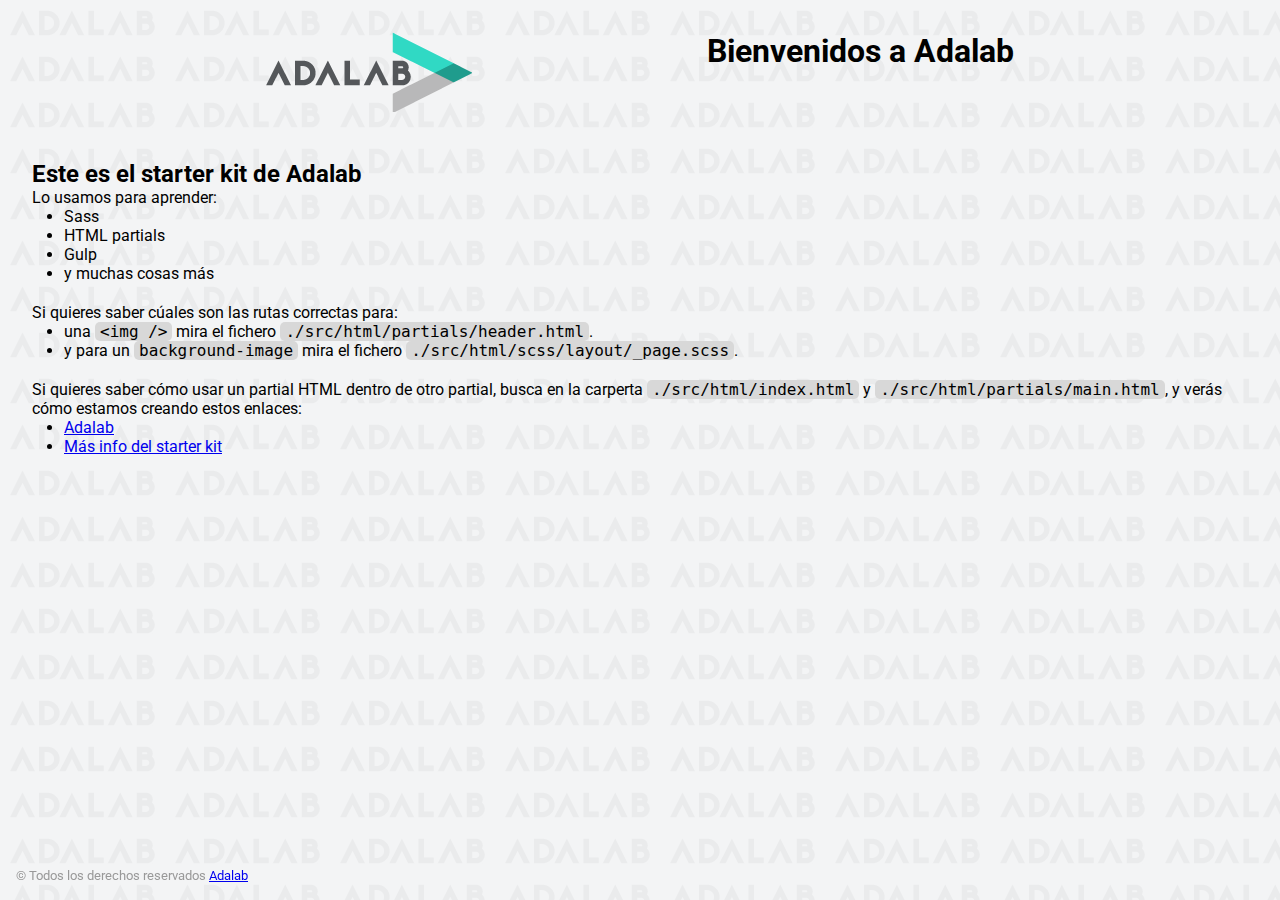
==== docs/index.html @ ace4e610 "first commit" ====
<!DOCTYPE html>
<html lang="es">
  <head>
    <meta charset="UTF-8" />
    <meta name="viewport" content="width=device-width, initial-scale=1" />
    <title>Adalab Web Starter Kit</title>
    <link href="https://fonts.googleapis.com/css?family=Roboto&display=swap" rel="stylesheet" />
    <link rel="stylesheet" href="./assets/css/main.css" />
    <link rel="icon" href="./assets/images/favicon.png" />
  </head>

  <body>
    <div class="page">
      <header class="page__header">
        <img src="./assets/images/logo-adalab.png" alt="Adalab">
        <h1>Bienvenidos a Adalab</h1>
      </header>

      <main class="page__main">
        <h2>Este es el starter kit de Adalab</h2>
        <p>Lo usamos para aprender:</p>
        <ul class="main__list">
          <li>Sass</li>
          <li>HTML partials</li>
          <li>Gulp</li>
          <li>y muchas cosas más</li>
        </ul>
        <p>Si quieres saber cúales son las rutas correctas para:</p>
        <ul class="main__list">
          <li>
            una <code class="code">&lt;img /&gt;</code> mira el fichero
            <code class="code">./src/html/partials/header.html</code>.
          </li>
          <li>
            y para un <code class="code">background-image</code> mira el fichero
            <code class="code">./src/html/scss/layout/_page.scss</code>.
          </li>
        </ul>
        <p>
          Si quieres saber cómo usar un partial HTML dentro de otro partial, busca en la carperta
          <code class="code">./src/html/index.html</code> y
          <code class="code">./src/html/partials/main.html</code>, y verás cómo estamos creando estos
          enlaces:
        </p>
        <ul class="main__list">
          <li>
            <a class="link__adalab" href="https://adalab.es">Adalab</a>

          </li>
          <li>
            <a class="" href="./more-info.html">Más info del starter kit</a>

          </li>
        </ul>
      </main>

      <footer class="page__footer">
        <small>
          &copy; Todos los derechos reservados
          <a class="link__adalab" href="https://adalab.es">Adalab</a>

        </small>
      </footer>

    </div>
    <script src="./assets/js/main.js"></script>
  </body>
</html>
---- docs/assets/css/main.css ----
*{box-sizing:border-box;margin:0;padding:0}.code{font-size:16px;background:#d8d8d8;padding:0 5px;border-radius:5px}.link__adalab:hover{background-color:#099d8d;color:#fff}.link__github:hover{background-color:#CCC;color:#000}body{padding:2rem;height:100vh;background-image:url("../images/bg-adalab.png");background-color:#f3f4f5;font-family:"Roboto",sans-serif}.page__header{display:flex;justify-content:space-evenly;margin-bottom:3rem}.page__footer{position:fixed;left:0;bottom:0;width:100vw;padding:1rem;color:#999}.main__list{padding-left:2rem;padding-bottom:20px}
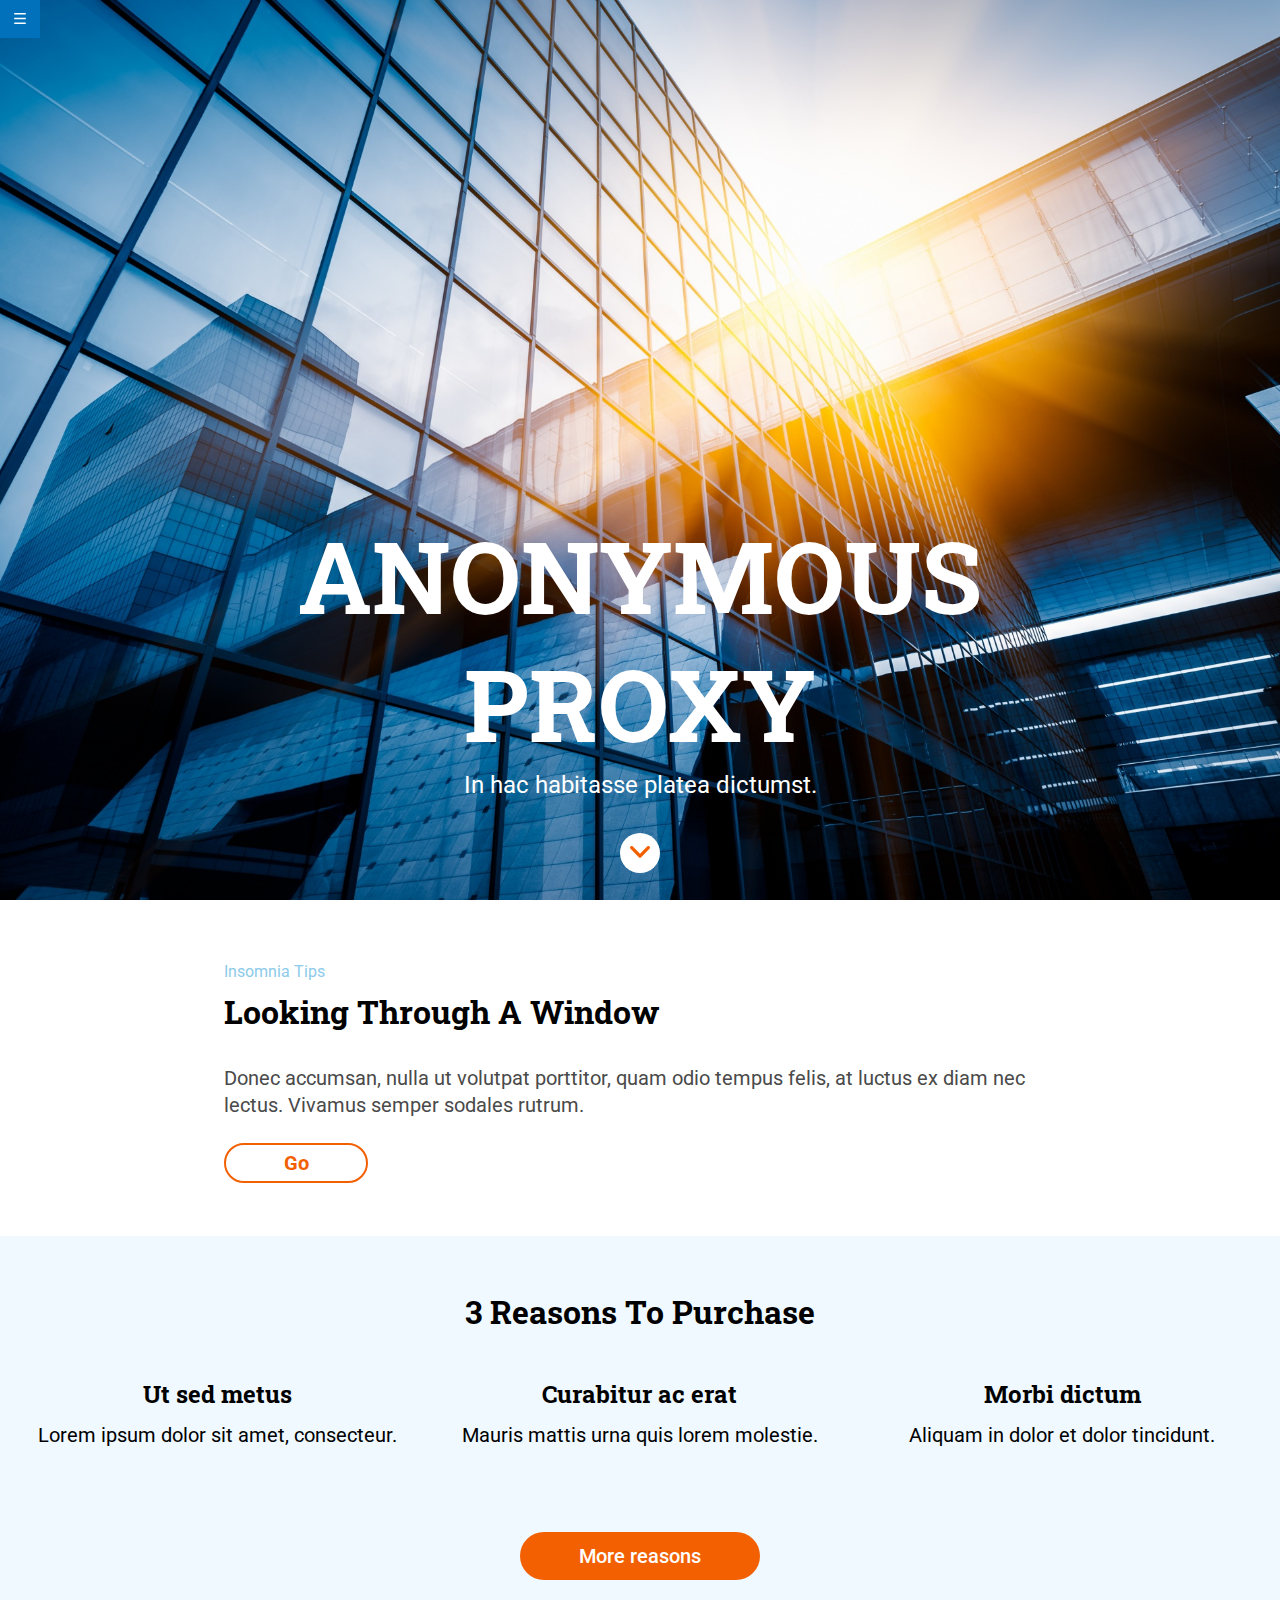
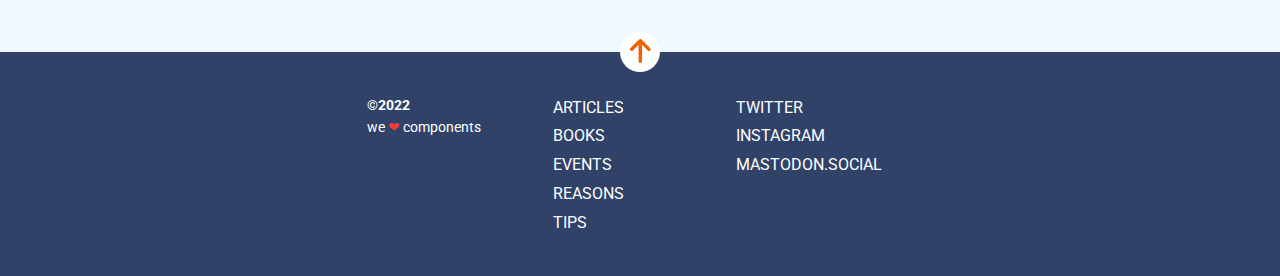
==== commit eda4b777: "page" ====
--- a/docs/index.html
+++ b/docs/index.html
@@ -1,68 +1,91 @@
 <!DOCTYPE html>
-<html lang="es">
+<html lang="en">
   <head>
     <meta charset="UTF-8" />
-    <meta name="viewport" content="width=device-width, initial-scale=1" />
-    <title>Adalab Web Starter Kit</title>
-    <link href="https://fonts.googleapis.com/css?family=Roboto&display=swap" rel="stylesheet" />
+    <meta http-equiv="X-UA-Compatible" content="IE=edge" />
+    <meta name="viewport" content="width=device-width, initial-scale=1.0" />
+    <link rel="preconnect" href="https://fonts.googleapis.com">
+    <link rel="preconnect" href="https://fonts.gstatic.com" crossorigin>
+    <link href="https://fonts.googleapis.com/css2?family=Roboto+Slab:wght@700&family=Roboto:wght@400;500;700&display=swap" rel="stylesheet">
     <link rel="stylesheet" href="./assets/css/main.css" />
-    <link rel="icon" href="./assets/images/favicon.png" />
+    <title>Evaluació final</title>
   </head>
-
   <body>
-    <div class="page">
-      <header class="page__header">
-        <img src="./assets/images/logo-adalab.png" alt="Adalab">
-        <h1>Bienvenidos a Adalab</h1>
+      <header id="header">
+        <nav class="header__nav">
+          <a href="https://adalab.es/" target="_blank">
+            <img src="./assets/images/ico-menu.svg" alt="Icono menu" class="icon" />
+          </a>
+        </nav>
       </header>
-
-      <main class="page__main">
-        <h2>Este es el starter kit de Adalab</h2>
-        <p>Lo usamos para aprender:</p>
-        <ul class="main__list">
-          <li>Sass</li>
-          <li>HTML partials</li>
-          <li>Gulp</li>
-          <li>y muchas cosas más</li>
-        </ul>
-        <p>Si quieres saber cúales son las rutas correctas para:</p>
-        <ul class="main__list">
-          <li>
-            una <code class="code">&lt;img /&gt;</code> mira el fichero
-            <code class="code">./src/html/partials/header.html</code>.
-          </li>
-          <li>
-            y para un <code class="code">background-image</code> mira el fichero
-            <code class="code">./src/html/scss/layout/_page.scss</code>.
-          </li>
-        </ul>
-        <p>
-          Si quieres saber cómo usar un partial HTML dentro de otro partial, busca en la carperta
-          <code class="code">./src/html/index.html</code> y
-          <code class="code">./src/html/partials/main.html</code>, y verás cómo estamos creando estos
-          enlaces:
-        </p>
-        <ul class="main__list">
-          <li>
-            <a class="link__adalab" href="https://adalab.es">Adalab</a>
-
-          </li>
-          <li>
-            <a class="" href="./more-info.html">Más info del starter kit</a>
-
-          </li>
-        </ul>
-      </main>
-
-      <footer class="page__footer">
-        <small>
-          &copy; Todos los derechos reservados
-          <a class="link__adalab" href="https://adalab.es">Adalab</a>
-
-        </small>
-      </footer>
-
-    </div>
-    <script src="./assets/js/main.js"></script>
+    <main>
+      <section class="hero">
+        <h1 class="hero__h1">Anonymous Proxy</h1>
+        <p class="hero__p">In hac habitasse platea dictumst.</p>
+        <div class="hero__div">
+          <a href="./index.html#articles">
+            <img src="./assets/images/ico-scroll-down.svg" alt="Flecha" class="hero--image" />
+          </a>
+        </div>
+      </section>
+      <section class="section">
+        <small class="section__small">Insomnia Tips</small>
+        <h2 class="section__h2">Looking Through A Window</h2>
+        <p class="section__p">
+          Donec accumsan, nulla ut volutpat porttitor, quam odio tempus felis, at
+          luctus ex diam nec lectus. Vivamus semper sodales rutrum.
+        </p>
+        <div class="section__div">Go</div>
+      </section>
+     <section class="articles" id="articles">
+       <h2 class="articles__h2">3 Reasons To Purchase</h2>
+       <article class="article">
+           <h3 class="article__h3">Ut sed metus</h3>
+           <p class="article__p">Lorem ipsum dolor sit amet, consecteur.</p>
+       </article>
+
+       <article class="article">
+           <h3 class="article__h3">Curabitur ac erat</h3>
+           <p class="article__p">Mauris mattis urna quis lorem molestie.</p>
+       </article>
+
+       <article class="article">
+           <h3 class="article__h3">Morbi dictum</h3>
+           <p class="article__p">Aliquam in dolor et dolor tincidunt.</p>
+       </article>
+
+       <div class="articles__button">More reasons</div>
+     </section>
+    </main>
+    <footer class="footer">
+      <div class="footer__div">
+        <a href="./index.html#header"><img src="./assets/images/ico-arrow.svg" alt="Flecha"/></a>
+      </div>
+      <section class="footer__section">
+        <nav class="footer__navR">
+          <ul>
+            <li><a class="footer__link" href="https://adalab.es/" target="_blank">Articles</a></li>
+            <li><a class="footer__link" href="https://adalab.es/" target="_blank">Books</a></li>
+            <li><a class="footer__link" href="https://adalab.es/" target="_blank">Events</a></li>
+            <li><a class="footer__link" href="https://adalab.es/" target="_blank">Reasons</a></li>
+            <li><a class="footer__link" href="https://adalab.es/" target="_blank">Tips</a></li>
+          </ul>
+        </nav>
+        <nav class="footer__navL">
+          <ul class="footer__ul">
+            <li><a class="footer__link" href="https://adalab.es/" target="_blank">Twitter</a></li>
+            <li><a class="footer__link" href="https://adalab.es/" target="_blank">Instagram</a></li>
+            <li><a class="footer__link" href="https://adalab.es/" target="_blank">Mastodon.social</a> </li>
+          </ul>
+        </nav>
+        <div class="footer__copy">
+          <h4>&copy2022</h4>
+          <p class>we <span class="footer__copy--span">❤︎</span> components</p>
+        </div>
+      </section>
+    </footer>
   </body>
 </html>
+
+
+
--- a/docs/assets/css/main.css
+++ b/docs/assets/css/main.css
@@ -1 +1 @@
-*{box-sizing:border-box;margin:0;padding:0}.code{font-size:16px;background:#d8d8d8;padding:0 5px;border-radius:5px}.link__adalab:hover{background-color:#099d8d;color:#fff}.link__github:hover{background-color:#CCC;color:#000}body{padding:2rem;height:100vh;background-image:url("../images/bg-adalab.png");background-color:#f3f4f5;font-family:"Roboto",sans-serif}.page__header{display:flex;justify-content:space-evenly;margin-bottom:3rem}.page__footer{position:fixed;left:0;bottom:0;width:100vw;padding:1rem;color:#999}.main__list{padding-left:2rem;padding-bottom:20px}
+html,body,div,span,applet,object,iframe,h1,h2,h3,h4,h5,h6,p,blockquote,pre,a,abbr,acronym,address,big,cite,code,del,dfn,em,img,ins,kbd,q,s,samp,small,strike,strong,sub,sup,tt,var,b,u,i,center,dl,dt,dd,ol,ul,li,fieldset,form,label,legend,table,caption,tbody,tfoot,thead,tr,th,td,article,aside,canvas,details,embed,figure,figcaption,footer,header,hgroup,menu,nav,output,ruby,section,summary,time,mark,audio,video{margin:0;padding:0;border:0;font-size:100%;vertical-align:baseline;box-sizing:border-box}article,aside,details,figcaption,figure,footer,header,hgroup,menu,nav,section{display:block}body{line-height:1}ol,ul{list-style:none}blockquote,q{quotes:none}blockquote:before,blockquote:after,q:before,q:after{content:'';content:none}table{border-collapse:collapse;border-spacing:0}.link__adalab:hover{background-color:#099d8d;color:#fff}.link__github:hover{background-color:#CCC;color:#000}.header__nav{background-color:#0271bc;width:2rem;height:1.5rem;padding:0 0.3rem 0.1rem 0.3rem;top:0;left:0;display:flex;justify-content:center;position:fixed;z-index:1}@media all and (min-width: 768px){.header__nav{width:2.5rem;padding:0.7rem 0.5rem 1.7rem 0.5rem}}.icon{width:0.9rem}@media all and (min-width: 768px){.icon{width:0.8rem}}.hero{background-image:url("../images/cover.jpeg");height:100vh;width:100vw;background-size:cover;background-position:center center;color:#fff;display:flex;flex-direction:column;justify-content:flex-end;align-items:center;padding-bottom:1.8rem}@media all and (min-width: 768px){.hero{padding-bottom:1.2rem}}.hero__h1{font-size:42px;font-family:"Roboto Slab",serif;text-transform:uppercase;text-align:center;line-height:3.5rem;word-spacing:100vw}@media all and (min-width: 768px){.hero__h1{font-size:80px;line-height:6rem}}@media all and (min-width: 1200px){.hero__h1{font-size:100px;line-height:8rem}}.hero__p{padding-top:1rem;font-size:16px;font-family:"Roboto",sans-serif;margin-bottom:2rem}@media all and (min-width: 768px){.hero__p{font-size:24px;width:20ch;line-height:2rem;text-align:center;margin-bottom:0.5rem}}@media all and (min-width: 1200px){.hero__p{font-family:"Roboto",sans-serif;margin-bottom:2rem;width:28ch;padding-top:0.1rem}}.hero__div{width:2.5rem;height:2.5rem;background-color:#fff;border-radius:50%;display:flex;justify-content:center;align-items:center}@media all and (min-width: 768px){.hero__div{margin-bottom:0.5rem}}.hero--image{width:1.1rem}@media all and (min-width: 1200px){.hero--image{width:1.2rem}}.section{width:100vw;height:25rem;padding-top:4rem;background-color:#fff;padding-left:0.8rem;padding-right:0.8rem}@media all and (min-width: 768px){.section{height:19rem;padding:2rem 2.6rem 0 2.6rem}}@media all and (min-width: 1200px){.section{height:21rem;padding:4rem 14rem 0 14rem}}.section__small{font-size:14px;font-family:"Roboto",sans-serif;color:#8ccbea}@media all and (min-width: 1200px){.section__small{font-size:16px}}.section__h2{font-family:"Roboto Slab",serif;font-weight:bold;font-size:24px;color:#000;margin-top:1rem}@media all and (min-width: 768px){.section__h2{font-size:26px;padding-bottom:1rem}}@media all and (min-width: 1200px){.section__h2{font-size:32px}}.section__p{font-family:"Roboto",sans-serif;font-size:18px;color:#4a4a4a;line-height:2rem;margin-top:1.3rem}@media all and (min-width: 768px){.section__p{font-size:20px;line-height:1.7rem}}.section__div{font-family:"Roboto",sans-serif;font-size:20px;font-weight:bold;width:4rem;height:2.5rem;color:#f26002;border-width:2px;border-style:solid;border-color:#f26002;border-radius:11rem;display:flex;justify-content:center;align-items:center;margin-top:1.5rem;transition-property:all;transition-duration:1s}.section__div:hover{transform:scale(2)}@media all and (min-width: 768px){.section__div{width:5.5rem}}@media all and (min-width: 1200px){.section__div{width:9rem}}.articles{width:100vw;height:36rem;background-color:#eff9ff;display:grid;grid-template-columns:1fr;grid-template-rows:repeat(5, 7.5rem);grid-auto-columns:auto;justify-content:center;align-items:center;text-align:center;padding-top:0.5rem;padding-bottom:2rem}@media all and (min-width: 768px){.articles{height:24rem;grid-template-columns:repeat(3, 33%);grid-template-rows:1fr 1fr 1fr;padding-top:2rem}}@media all and (min-width: 1200px){.articles{height:26rem}}.articles__h2{font-family:"Roboto Slab",serif;font-size:24px;font-weight:bold;color:#000;margin-bottom:3rem}@media all and (min-width: 768px){.articles__h2{grid-column:span 3;font-size:26px}}@media all and (min-width: 1200px){.articles__h2{font-size:32px;margin-bottom:1.7rem}}.articles__button{width:10rem;height:2.5rem;background-color:#f26002;font-family:"Roboto",sans-serif;font-weight:500;color:#fff;font-size:18px;border-radius:11rem;display:grid;justify-content:center;align-items:center;margin:auto;margin-bottom:6rem;transition-property:all;transition-duration:1s}.articles__button:hover{transform:scale(2);background-color:#fff;color:#f26002;border-width:2px;border-style:solid;border-color:#f26002}@media all and (min-width: 768px){.articles__button{grid-column:span 3;margin-bottom:2rem;width:12rem;height:2.7rem}}@media all and (min-width: 1200px){.articles__button{font-size:20px;width:15rem;height:3rem;margin-bottom:2.5rem}}.article{padding:0 4.5rem 4.5rem 4.5rem}@media all and (min-width: 768px){.article{padding:0 1.4rem 2rem 1.4rem}}@media all and (min-width: 1200px){.article{padding-bottom:3.5rem}}.article__h3{color:#000;font-family:"Roboto Slab",serif;font-size:18px;padding-bottom:0.6rem}@media all and (min-width: 768px){.article__h3{font-size:24px;padding-bottom:1rem}}.article__p{color:#000;font-family:"Roboto",sans-serif;font-size:18px;line-height:1.5rem}@media all and (min-width: 768px){.article__p{font-size:20px;line-height:1.7rem}}.footer{width:100vw;height:29rem;background-color:#304268;font-family:"Roboto",sans-serif;display:flex;flex-direction:column;justify-content:flex-start;align-items:center}@media all and (min-width: 768px){.footer{height:14rem}}@media all and (min-width: 768px){.footer__section{width:100vw;padding-left:3rem;display:flex;flex-direction:row-reverse;justify-content:space-between;align-items:flex-start}}@media all and (min-width: 1200px){.footer__section{justify-content:center}}.footer__div{width:2.5rem;height:2.5rem;background-color:#fff;border-radius:50%;display:flex;justify-content:center;align-items:center;margin-bottom:1rem;transform:translateY(-50%);-webkit-animation-name:spin;animation-name:spin;-webkit-animation-duration:4s;animation-duration:4s;-webkit-animation-timing-function:ease;animation-timing-function:ease;-webkit-animation-delay:0.5s;animation-delay:0.5s;-webkit-animation-iteration-count:1;animation-iteration-count:1;-webkit-animation-direction:alternate;animation-direction:alternate}@-webkit-keyframes spin{from{transform:rotate(0deg)}to{transform:rotate(360deg)}}@keyframes spin{from{transform:rotate(0deg)}to{transform:rotate(360deg)}}@media all and (min-width: 768px){.footer__div{margin-bottom:0.1rem}}.footer__navR{text-align:center;padding-bottom:2.3rem}@media all and (min-width: 768px){.footer__navR{order:1;padding-right:2rem;text-align:left}}@media all and (min-width: 1200px){.footer__navR{margin-left:4.5rem}}.footer__navL{text-align:center}@media all and (min-width: 768px){.footer__navL{order:-1;padding-right:8rem;text-align:left}}@media all and (min-width: 1200px){.footer__navL{margin-left:5rem}}.footer__link{font-family:"Roboto",sans-serif;font-size:16px;text-transform:uppercase;color:#fff;text-decoration:none;line-height:1.8rem}.footer__copy{font-family:"Roboto",sans-serif;font-size:14px;color:#fff;line-height:2rem;text-align:center;margin-top:2rem;margin-bottom:2.5rem}@media all and (min-width: 768px){.footer__copy{order:1;line-height:1.4rem;text-align:left;margin-top:0}}@media all and (min-width: 1200px){.footer__copy{padding-left:3rem}}.footer__copy--span{color:#f53a3a}
